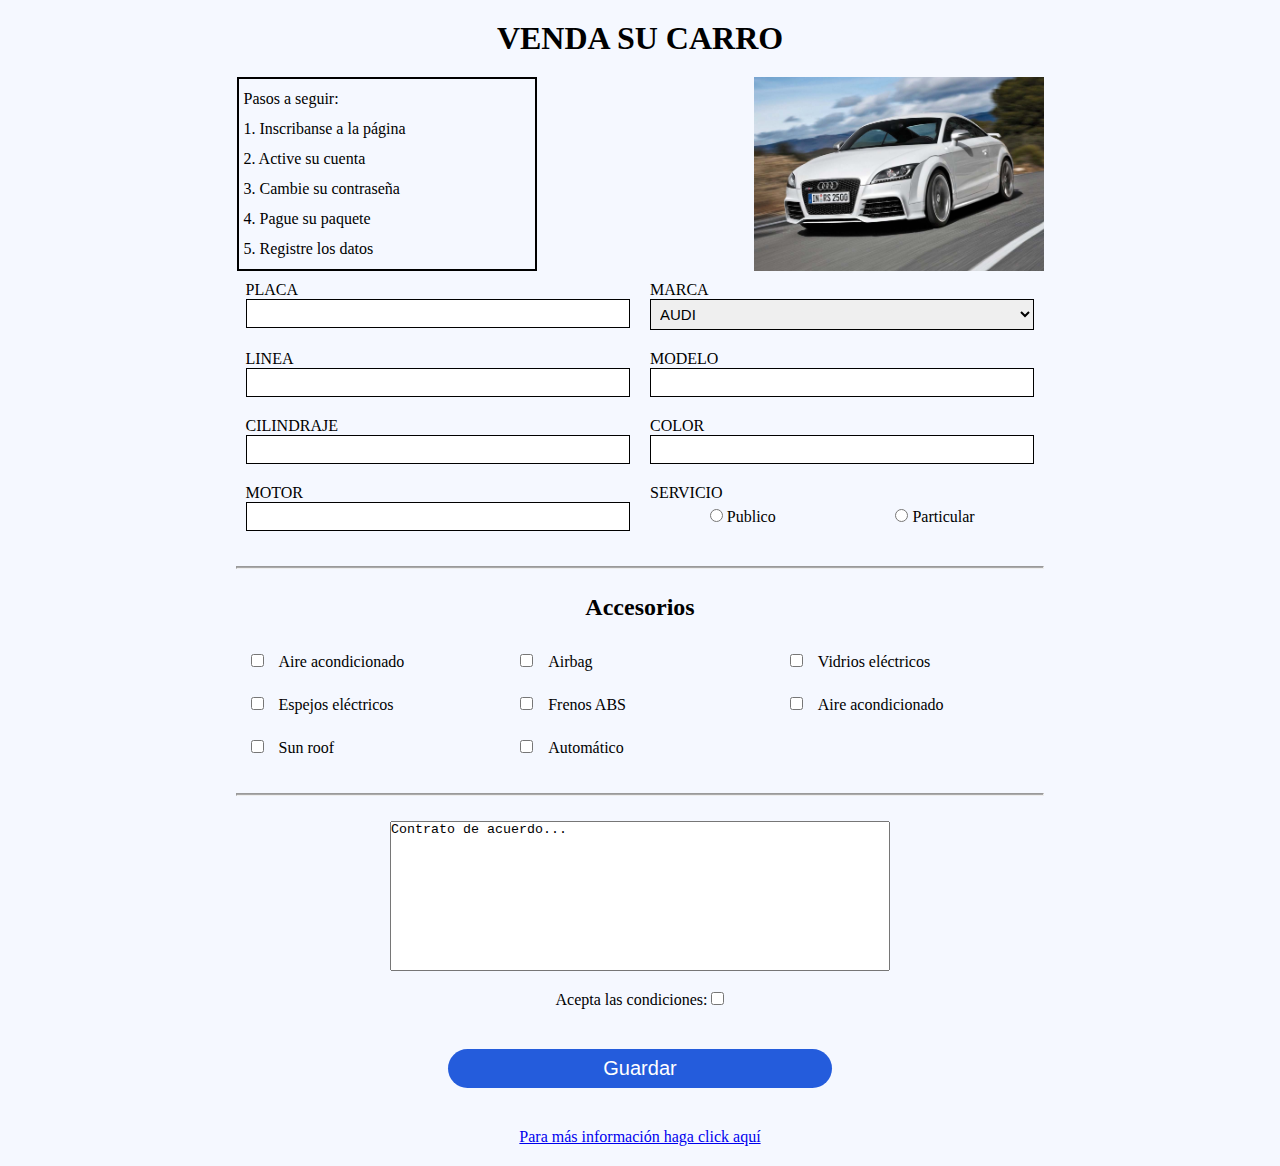
==== src/main/webapp/public/index.html @ 18c5e47b "Creacion aplicacion web" ====
</html>
<!DOCTYPE html>
<html>

<head>
    <meta charset="UTF-8">
    <link rel="stylesheet" href="CSS/StyleIndex.css">
    <title>Venta de Automoviles</title>
</head>

<body>
    <h1>VENDA SU CARRO</h1>
    <div class="cont">
        <div class="info">
            <div class="row">
                <div class="pasos">
                    <ul>
                        <li>Pasos a seguir:</li>
                        <li>1. Inscribanse a la página</li>
                        <li>2. Active su cuenta</li>
                        <li>3. Cambie su contraseña</li>
                        <li>4. Pague su paquete</li>
                        <li>5. Registre los datos</li>
                    </ul>
                </div>

                <div class="imgs">
                    <img src="Images/Audi.jpg" alt="Foto Audi TT 2009">
                </div>
            </div>
        </div>
        <div class="wrapper">
            <div class="data">
                <form action="">
                    <div class="grid-2">
                        <div class="grupo">
                            <label for="">PLACA</label>
                            <input type="text" class="inp" required>
                        </div>
                        <div class="grupo">
                            <label for="">MARCA</label>
                            <select name="selectCurr" id="inputCurr" class="form-control" required="required">
                                <option value='1'>AUDI</option>
                                <option value="2">PORSCHE</option>
                                <option value="3">MASERATI</option>
                                <option value="4">BMW</option>
                            </select>
                        </div>
                        <div class="grupo">
                            <label for="">LINEA</label>
                            <input type="text" class="inp" required>
                        </div>
                        <div class="grupo">
                            <label for="">MODELO</label>
                            <input type="number" class="inp" required>
                        </div>
                        <div class="grupo">
                            <label for="">CILINDRAJE</label>
                            <input type="number" class="inp" required>
                        </div>
                        <div class="grupo">
                            <label for="">COLOR</label>
                            <input type="text" class="inp" required>
                        </div>
                        <div class="grupo">
                            <label for="">MOTOR</label>
                            <input type="text" class="inp" required>
                        </div>
                        <div class="grupo">
                            <label for="">SERVICIO</label><br>
                            <div class="gr-2">
                                <label><input type="radio" name=“OPC” value="1" required> Publico</label>
                                <label><input type="radio" name=“OPC” value="2" required> Particular</label>
                            </div>
                        </div>
                    </div>
                    <hr>
                    <h2>Accesorios</h2><br>
                    <div class="grid-3">
                        <label for=""><input type="checkbox" class="sp">Aire acondicionado</label>
                        <label for=""><input type="checkbox" class="sp">Airbag</label>
                        <label for=""><input type="checkbox" class="sp">Vidrios eléctricos</label>
                        <label for=""><input type="checkbox" class="sp">Espejos eléctricos</label>
                        <label for=""><input type="checkbox" class="sp">Frenos ABS</label>
                        <label for=""><input type="checkbox" class="sp">Aire acondicionado</label>
                        <label for=""><input type="checkbox" class="sp">Sun roof</label>
                        <label for=""><input type="checkbox" class="sp">Automático</label>
                    </div>
                    <hr>
                    <div class="grid-1">
                        <textarea class="area" name="" id="" readonly>Contrato de acuerdo...</textarea>
                    </div>
                    <div class="grid-1">
                        <label for="">Acepta las condiciones: <input type="checkbox" class="c" required></label>
                    </div>
                    <div class="grid-1">
                        <button class="btn">Guardar</button>
                    </div>
                    <div class="grid-1">
                        <a href="#">Para más información haga click aquí</a>
                    </div>
                </form>
            </div>
        </div>
    </div>
</body>

</html>
---- src/main/webapp/public/CSS/StyleIndex.css ----
* {
    margin: 0;
    padding: 0;
    box-sizing: border-box;
}

body {
    background-color: rgba(245, 248, 255, 255);
    text-align: center;
    align-items: center;
}

h1 {
    margin: 20px;
}

.cont {
    width: 80%;
    display: inline-block;
    align-items: center;
}

.row {
    display: flex;
    align-items: center;
    flex-wrap: wrap;
    justify-content: space-around;
}

.info {
    width: 100%;
    margin: 0px auto;
}

.pasos {
    border: 2px solid rgb(0, 0, 0);
    padding: 5px;
    text-align: left;
    font-family: "Comic Sans MS", "Comic Sans";
    width: 300px;
    min-width: 100px;
}

li {
    list-style: none;
    line-height: 30px;
}

.imgs {
    justify-content: center;
    align-items: center;
}

.imgs img {
    width: 290px;
}

.wrapper {
    align-items: center;
}

.data {
    margin: 0 auto;
    width: 79%;
}

form .grid-2 {
    display: grid;
    grid-template-columns: 1fr 1fr;
}

.data form .inp,
form select {
    width: 100%;
    border: 1px solid rgb(0, 0, 0);
    outline: 0;
    padding: 5px;
    font-size: 15px;
}

.grupo {
    padding: 10px;
    text-align: left;
    align-items: center;
}

.gr-2 {
    margin-top: 6px;
}

.radio input {
    display: inline;
}

hr {
    width: 100%;
    height: 3px;
    margin-top: 25px;
    margin-bottom: 25px;
    background-color: rgb(170, 170, 170);
}

form .grid-3 {
    display: grid;
    grid-template-columns: 1fr 1fr 1fr;
    text-align: left;
}

.sp {
    margin: 15px;
}

form .c {
    padding-top: -5px;
}

form .grid-1 {
    margin: 20px;
}

.area {
    min-width: 500px;
    min-height: 150px;
    resize: none;
}

.btn {
    font-size: 20px;
    width: 50%;
    display: inline-block;
    background: rgb(36, 92, 220);
    text-decoration: none;
    color: #fff;
    padding: 8px 20px;
    margin: 20px 0;
    border: none;
    border-radius: 30px;
    transition: background 0.5s;
}

.btn:hover {
    background: rgb(187, 207, 255);
}

@media only screen and (max-width:350px) {
    .cont {
        width: 90%;
    }
    .imgs img {
        width: 250px;
    }
}

@media only screen and (max-width:480px) {
    form .grid-3 {
        display: grid;
        grid-template-columns: 1fr 1fr;
        text-align: left;
    }
}

@media only screen and (max-width:400px) {
    form .grid-3 {
        font-size: 12px;
    }
}

@media only screen and (min-width:540px) {
    .gr-2 {
        display: flex;
        align-items: center;
        flex-wrap: wrap;
        justify-content: space-around;
    }
}

@media only screen and (max-width:540px) {
    .gr-2 {
        display: flex;
        align-items: center;
        flex-wrap: wrap;
        font-size: 15px;
        text-align: left;
    }
}

@media only screen and (max-width:750px) {
    .imgs img {
        margin-top: 5px;
    }
    .data {
        width: 100%;
    }
}
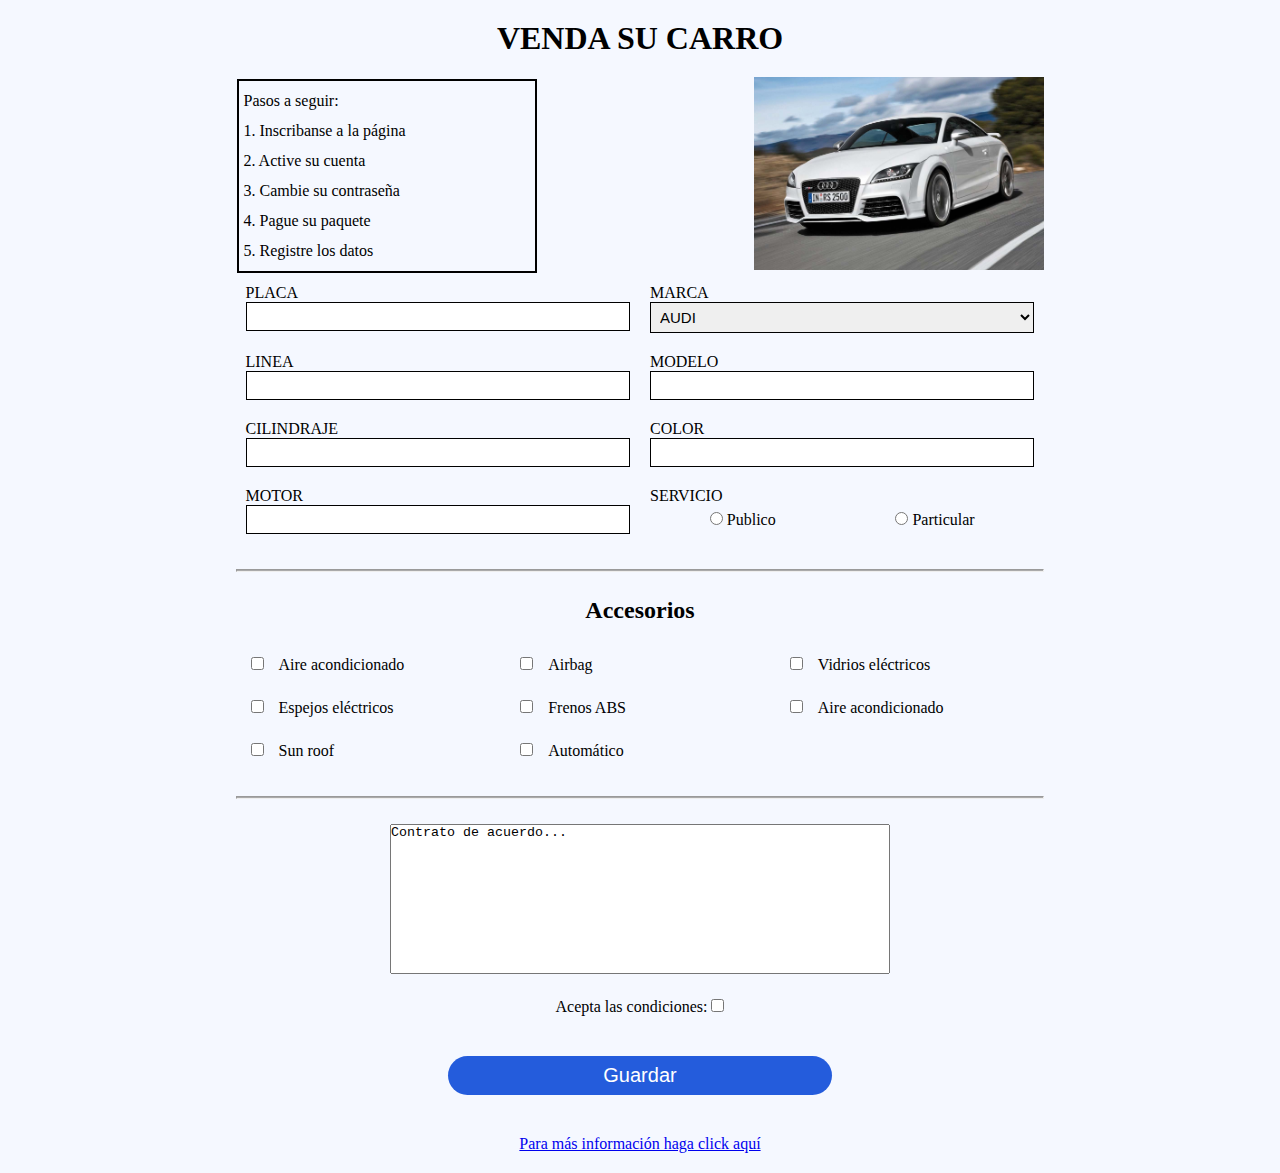
==== commit 5b8277f9: "Creacion aplicacion web" ====
--- a/src/main/webapp/public/index.html
+++ b/src/main/webapp/public/index.html
@@ -1,108 +1,101 @@
-</html>
 <!DOCTYPE html>
 <html>
-
 <head>
-    <meta charset="UTF-8">
-    <link rel="stylesheet" href="CSS/StyleIndex.css">
-    <title>Venta de Automoviles</title>
+<meta charset="UTF-8">
+<link rel="stylesheet" href="CSS/StyleIndex.css">
+<title>Venta de Automoviles</title>
 </head>
-
 <body>
-    <h1>VENDA SU CARRO</h1>
-    <div class="cont">
-        <div class="info">
-            <div class="row">
-                <div class="pasos">
-                    <ul>
-                        <li>Pasos a seguir:</li>
-                        <li>1. Inscribanse a la página</li>
-                        <li>2. Active su cuenta</li>
-                        <li>3. Cambie su contraseña</li>
-                        <li>4. Pague su paquete</li>
-                        <li>5. Registre los datos</li>
-                    </ul>
-                </div>
-
-                <div class="imgs">
-                    <img src="Images/Audi.jpg" alt="Foto Audi TT 2009">
-                </div>
-            </div>
-        </div>
-        <div class="wrapper">
-            <div class="data">
-                <form action="">
-                    <div class="grid-2">
-                        <div class="grupo">
-                            <label for="">PLACA</label>
-                            <input type="text" class="inp" required>
-                        </div>
-                        <div class="grupo">
-                            <label for="">MARCA</label>
-                            <select name="selectCurr" id="inputCurr" class="form-control" required="required">
-                                <option value='1'>AUDI</option>
-                                <option value="2">PORSCHE</option>
-                                <option value="3">MASERATI</option>
-                                <option value="4">BMW</option>
-                            </select>
-                        </div>
-                        <div class="grupo">
-                            <label for="">LINEA</label>
-                            <input type="text" class="inp" required>
-                        </div>
-                        <div class="grupo">
-                            <label for="">MODELO</label>
-                            <input type="number" class="inp" required>
-                        </div>
-                        <div class="grupo">
-                            <label for="">CILINDRAJE</label>
-                            <input type="number" class="inp" required>
-                        </div>
-                        <div class="grupo">
-                            <label for="">COLOR</label>
-                            <input type="text" class="inp" required>
-                        </div>
-                        <div class="grupo">
-                            <label for="">MOTOR</label>
-                            <input type="text" class="inp" required>
-                        </div>
-                        <div class="grupo">
-                            <label for="">SERVICIO</label><br>
-                            <div class="gr-2">
-                                <label><input type="radio" name=“OPC” value="1" required> Publico</label>
-                                <label><input type="radio" name=“OPC” value="2" required> Particular</label>
-                            </div>
-                        </div>
-                    </div>
-                    <hr>
-                    <h2>Accesorios</h2><br>
-                    <div class="grid-3">
-                        <label for=""><input type="checkbox" class="sp">Aire acondicionado</label>
-                        <label for=""><input type="checkbox" class="sp">Airbag</label>
-                        <label for=""><input type="checkbox" class="sp">Vidrios eléctricos</label>
-                        <label for=""><input type="checkbox" class="sp">Espejos eléctricos</label>
-                        <label for=""><input type="checkbox" class="sp">Frenos ABS</label>
-                        <label for=""><input type="checkbox" class="sp">Aire acondicionado</label>
-                        <label for=""><input type="checkbox" class="sp">Sun roof</label>
-                        <label for=""><input type="checkbox" class="sp">Automático</label>
-                    </div>
-                    <hr>
-                    <div class="grid-1">
-                        <textarea class="area" name="" id="" readonly>Contrato de acuerdo...</textarea>
-                    </div>
-                    <div class="grid-1">
-                        <label for="">Acepta las condiciones: <input type="checkbox" class="c" required></label>
-                    </div>
-                    <div class="grid-1">
-                        <button class="btn">Guardar</button>
-                    </div>
-                    <div class="grid-1">
-                        <a href="#">Para más información haga click aquí</a>
-                    </div>
-                </form>
-            </div>
-        </div>
-    </div>
+<h1>VENDA SU CARRO</h1>
+<div class="cont">
+<div class="info">
+<div class="row">
+<div class="pasos">
+<ul>
+<li>Pasos a seguir:</li>
+<li>1. Inscribanse a la página</li>
+<li>2. Active su cuenta</li>
+<li>3. Cambie su contraseña</li>
+<li>4. Pague su paquete</li>
+<li>5. Registre los datos</li>
+</ul>
+</div>
+<div class="imgs">
+<img src="Images/Audi.jpg" alt="Foto Audi TT 2009">
+</div>
+</div>
+</div>
+<div class="wrapper">
+<div class="data">
+<form>
+<div class="grid-2">
+<div class="grupo">
+<label>PLACA</label>
+<input type="text" class="inp" name="Placa" value="" required>
+</div>
+<div class="grupo">
+<label>MARCA</label>
+<select name="Marca" id="inputCurr" class="form-control" required="required">
+<option value="AUDI">AUDI</option>
+<option value="PORSCHE">PORSCHE</option>
+<option value="MASERATI">MASERATI</option>
+<option value="BMW">BMW</option>
+</select>
+</div>
+<div class="grupo">
+<label>LINEA</label>
+<input type="text" class="inp" name="Linea" value="" required>
+</div>
+<div class="grupo">
+<label>MODELO</label>
+<input type="number" class="inp" name="Modelo" value="" required>
+</div>
+<div class="grupo">
+<label>CILINDRAJE</label>
+<input type="number" class="inp" name="Cilindraje" value="" required>
+</div>
+<div class="grupo">
+<label>COLOR</label>
+<input type="text" class="inp" name="Color" value="" required>
+</div>
+<div class="grupo">
+<label>MOTOR</label>
+<input type="text" class="inp" name="Motor" value="" required>
+</div>
+<div class="grupo">
+<label>SERVICIO</label><br>
+<div class="gr-2">
+<label><input type="radio" name=“OPC” value="Publico" required> Publico</label>
+<label><input type="radio" name=“OPC” value="Particular" required> Particular</label>
+</div>
+</div>
+</div><hr>
+<h2>Accesorios</h2><br>
+<div class="grid-3">
+<label><input type="checkbox" class="sp" value="Aire acondicionado">Aire acondicionado</label>
+<label><input type="checkbox" class="sp" value="Airbag">Airbag</label>
+<label><input type="checkbox" class="sp" value="Vidrios eléctricos">Vidrios eléctricos</label>
+<label><input type="checkbox" class="sp" value="Airbag">Espejos eléctricos</label>
+<label><input type="checkbox" class="sp" value="Frenos ABS">Frenos ABS</label>
+<label><input type="checkbox" class="sp" value="Aire acondicionado">Aire acondicionado</label>
+<label><input type="checkbox" class="sp" value="Sun roof">Sun roof</label>
+<label><input type="checkbox" class="sp" value="Automático">Automático</label>
+</div><hr>
+<div class="grid-1">
+<textarea class="area" readonly>Contrato de acuerdo...</textarea>
+</div>
+<div class="grid-1">
+<label>Acepta las condiciones: <input type="checkbox" class="c" value="Condiciones" required></label>
+</div>
+<div class="grid-1">
+<button class="btn">Guardar</button>
+</div>
+<div class="grid-1">
+<a href="#">Para más información haga click aquí</a>
+</div>
+</form>
+</div>
+</div>
+</div>
 </body>
-
 </html>--- a/src/main/webapp/public/CSS/StyleIndex.css
+++ b/src/main/webapp/public/CSS/StyleIndex.css
@@ -1,194 +1,164 @@
-* {
-    margin: 0;
-    padding: 0;
-    box-sizing: border-box;
+*{
+margin: 0;
+padding: 0;
+box-sizing: border-box;
+}
+body{
+background-color: rgba(245,248,255,255);
+text-align: center;
+align-items: center;
+}
+h1{
+margin: 20px;
+}
+.cont{
+width: 80%;
+display: inline-block;
+align-items: center;
+}
+.row{
+display: flex;
+align-items: center;
+flex-wrap: wrap;
+justify-content: space-around;
+}
+.info{
+width: 100%;
+margin: 0px auto;
+}
+.pasos{
+border: 2px solid rgb(0,0,0);
+padding: 5px;
+text-align: left;
+font-family: "Comic Sans MS", "Comic Sans";
+width: 300px;
+min-width: 100px;
+}
+li{
+list-style: none;
+line-height: 30px;
+}
+.imgs{
+justify-content: center;
+align-items: center;
+}
+.imgs img{
+width: 290px;
+}
+.wrapper{
+align-items: center;
+}
+.data{
+margin: 0 auto;
+width: 79%;
+}
+form .grid-2{
+display: grid;
+grid-template-columns: 1fr 1fr;
+}
+.data form .inp, form select{
+width: 100%;
+border: 1px solid rgb(0,0,0);
+outline: 0;
+padding: 5px;
+font-size: 15px;
+}
+.grupo{
+padding: 10px;
+text-align: left;
+align-items: center;
+}
+.gr-2{
+margin-top: 6px;
+}
+.radio input{
+display: inline;
+}
+hr{
+width: 100%;
+height: 3px;
+margin-top: 25px;
+margin-bottom: 25px;
+background-color: rgb(170,170,170);
+}
+form .grid-3{
+display: grid;
+grid-template-columns: 1fr 1fr 1fr;
+text-align: left;
+}
+.sp{
+margin: 15px;
+}
+form .c{
+padding-top: -5px;
+}
+form .grid-1{
+margin: 20px;
+}
+.area{
+min-width: 500px;
+min-height: 150px;
+resize: none;
+}
+.btn{
+font-size: 20px;
+width: 50%;
+display: inline-block;
+background: rgb(36,92,220);
+text-decoration: none;
+color: #fff;
+padding: 8px 20px;
+margin: 20px 0;
+border: none;
+border-radius: 30px;
+transition: background 0.5s;
+}
+.btn:hover{
+background: rgb(187, 207, 255);
+}
+@media only screen and (max-width:350px){
+.cont{
+width: 90%;
+}
+.imgs img{
+width: 250px;
+}
+}
+@media only screen and (max-width:480px){
+form .grid-3{
+display: grid;
+grid-template-columns: 1fr 1fr;
+text-align: left;
+}
+}
+@media only screen and (max-width:400px){
+form .grid-3{
+font-size: 12px;
+}
+}
+@media only screen and (min-width:540px){
+.gr-2{
+display: flex;
+align-items: center;
+flex-wrap: wrap;
+justify-content: space-around;
+}
 }
 
-body {
-    background-color: rgba(245, 248, 255, 255);
-    text-align: center;
-    align-items: center;
+@media only screen and (max-width:540px){
+.gr-2{
+display: flex;
+align-items: center;
+flex-wrap: wrap;
+font-size: 15px;
+text-align: left;
 }
-
-h1 {
-    margin: 20px;
 }
-
-.cont {
-    width: 80%;
-    display: inline-block;
-    align-items: center;
+@media only screen and (max-width:750px){
+.imgs img{
+margin-top: 5px;
 }
-
-.row {
-    display: flex;
-    align-items: center;
-    flex-wrap: wrap;
-    justify-content: space-around;
+.data{
+width: 100%;
 }
-
-.info {
-    width: 100%;
-    margin: 0px auto;
-}
-
-.pasos {
-    border: 2px solid rgb(0, 0, 0);
-    padding: 5px;
-    text-align: left;
-    font-family: "Comic Sans MS", "Comic Sans";
-    width: 300px;
-    min-width: 100px;
-}
-
-li {
-    list-style: none;
-    line-height: 30px;
-}
-
-.imgs {
-    justify-content: center;
-    align-items: center;
-}
-
-.imgs img {
-    width: 290px;
-}
-
-.wrapper {
-    align-items: center;
-}
-
-.data {
-    margin: 0 auto;
-    width: 79%;
-}
-
-form .grid-2 {
-    display: grid;
-    grid-template-columns: 1fr 1fr;
-}
-
-.data form .inp,
-form select {
-    width: 100%;
-    border: 1px solid rgb(0, 0, 0);
-    outline: 0;
-    padding: 5px;
-    font-size: 15px;
-}
-
-.grupo {
-    padding: 10px;
-    text-align: left;
-    align-items: center;
-}
-
-.gr-2 {
-    margin-top: 6px;
-}
-
-.radio input {
-    display: inline;
-}
-
-hr {
-    width: 100%;
-    height: 3px;
-    margin-top: 25px;
-    margin-bottom: 25px;
-    background-color: rgb(170, 170, 170);
-}
-
-form .grid-3 {
-    display: grid;
-    grid-template-columns: 1fr 1fr 1fr;
-    text-align: left;
-}
-
-.sp {
-    margin: 15px;
-}
-
-form .c {
-    padding-top: -5px;
-}
-
-form .grid-1 {
-    margin: 20px;
-}
-
-.area {
-    min-width: 500px;
-    min-height: 150px;
-    resize: none;
-}
-
-.btn {
-    font-size: 20px;
-    width: 50%;
-    display: inline-block;
-    background: rgb(36, 92, 220);
-    text-decoration: none;
-    color: #fff;
-    padding: 8px 20px;
-    margin: 20px 0;
-    border: none;
-    border-radius: 30px;
-    transition: background 0.5s;
-}
-
-.btn:hover {
-    background: rgb(187, 207, 255);
-}
-
-@media only screen and (max-width:350px) {
-    .cont {
-        width: 90%;
-    }
-    .imgs img {
-        width: 250px;
-    }
-}
-
-@media only screen and (max-width:480px) {
-    form .grid-3 {
-        display: grid;
-        grid-template-columns: 1fr 1fr;
-        text-align: left;
-    }
-}
-
-@media only screen and (max-width:400px) {
-    form .grid-3 {
-        font-size: 12px;
-    }
-}
-
-@media only screen and (min-width:540px) {
-    .gr-2 {
-        display: flex;
-        align-items: center;
-        flex-wrap: wrap;
-        justify-content: space-around;
-    }
-}
-
-@media only screen and (max-width:540px) {
-    .gr-2 {
-        display: flex;
-        align-items: center;
-        flex-wrap: wrap;
-        font-size: 15px;
-        text-align: left;
-    }
-}
-
-@media only screen and (max-width:750px) {
-    .imgs img {
-        margin-top: 5px;
-    }
-    .data {
-        width: 100%;
-    }
 }